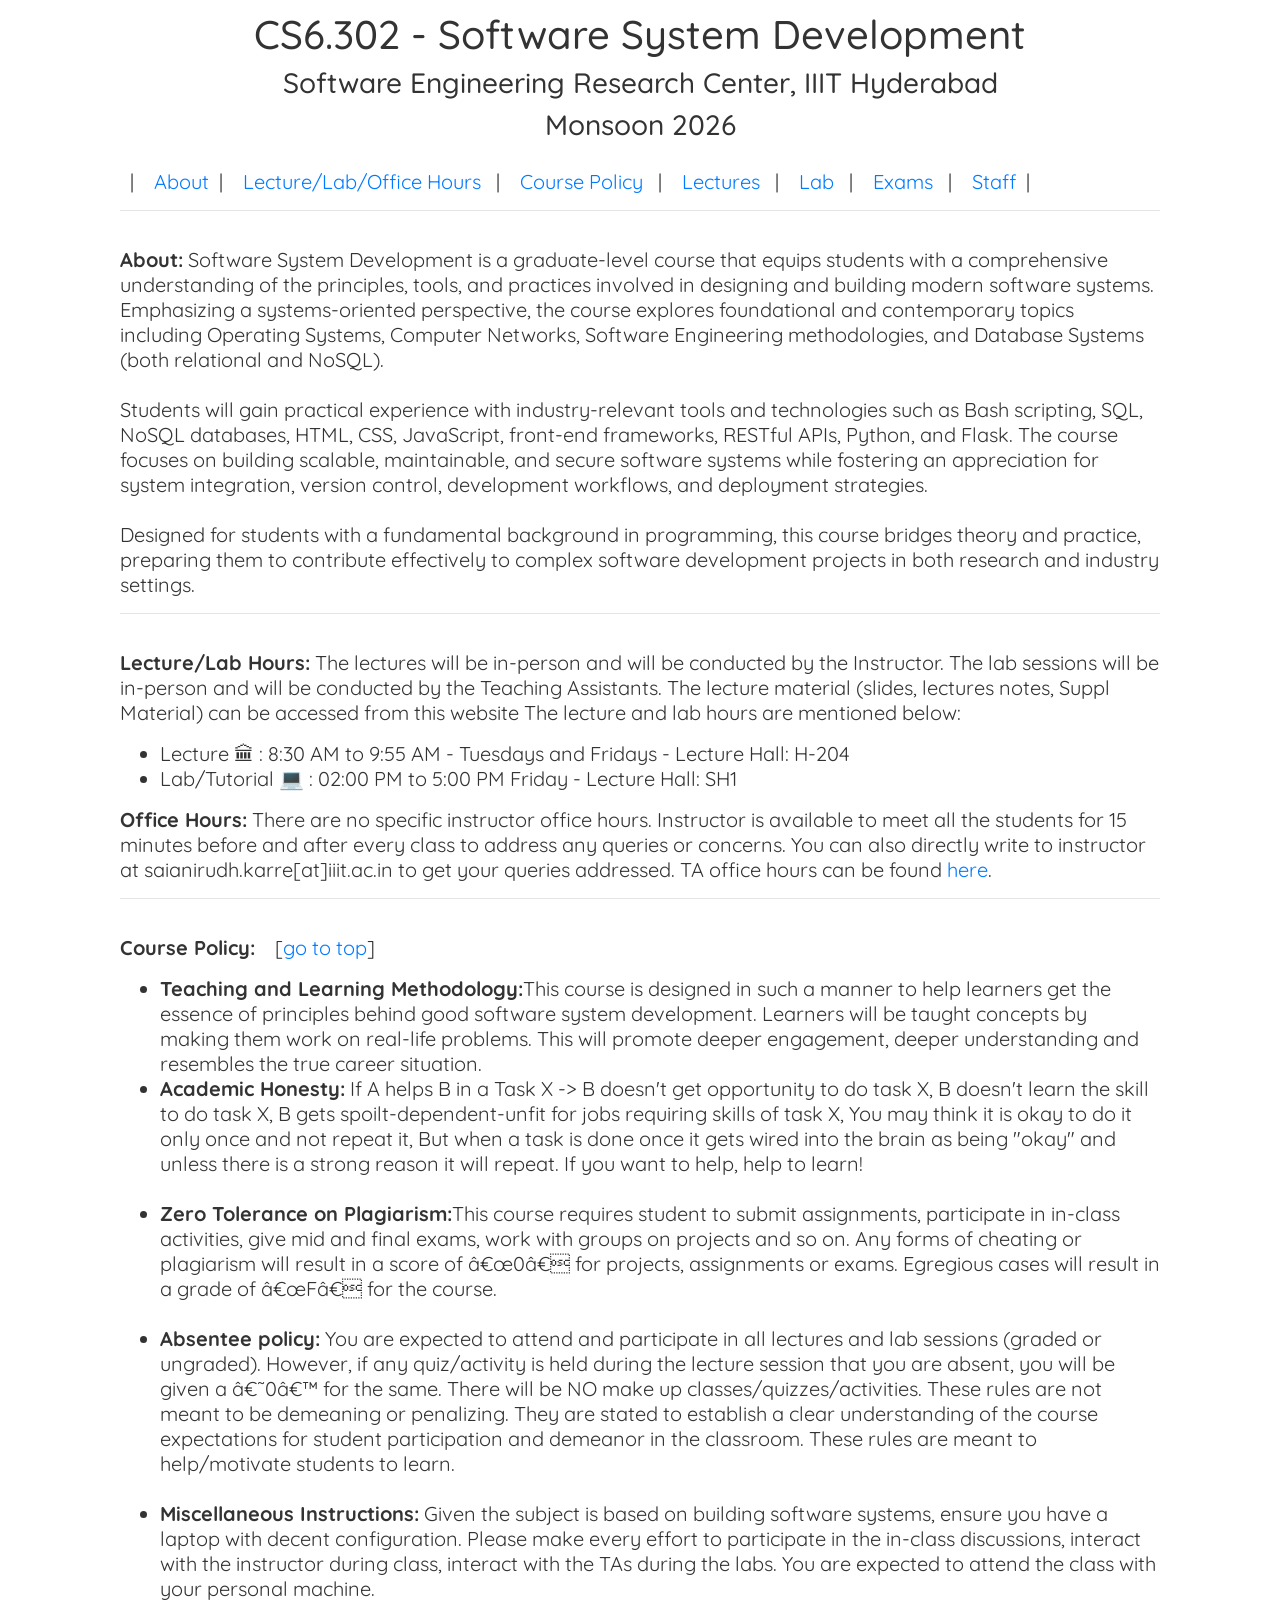
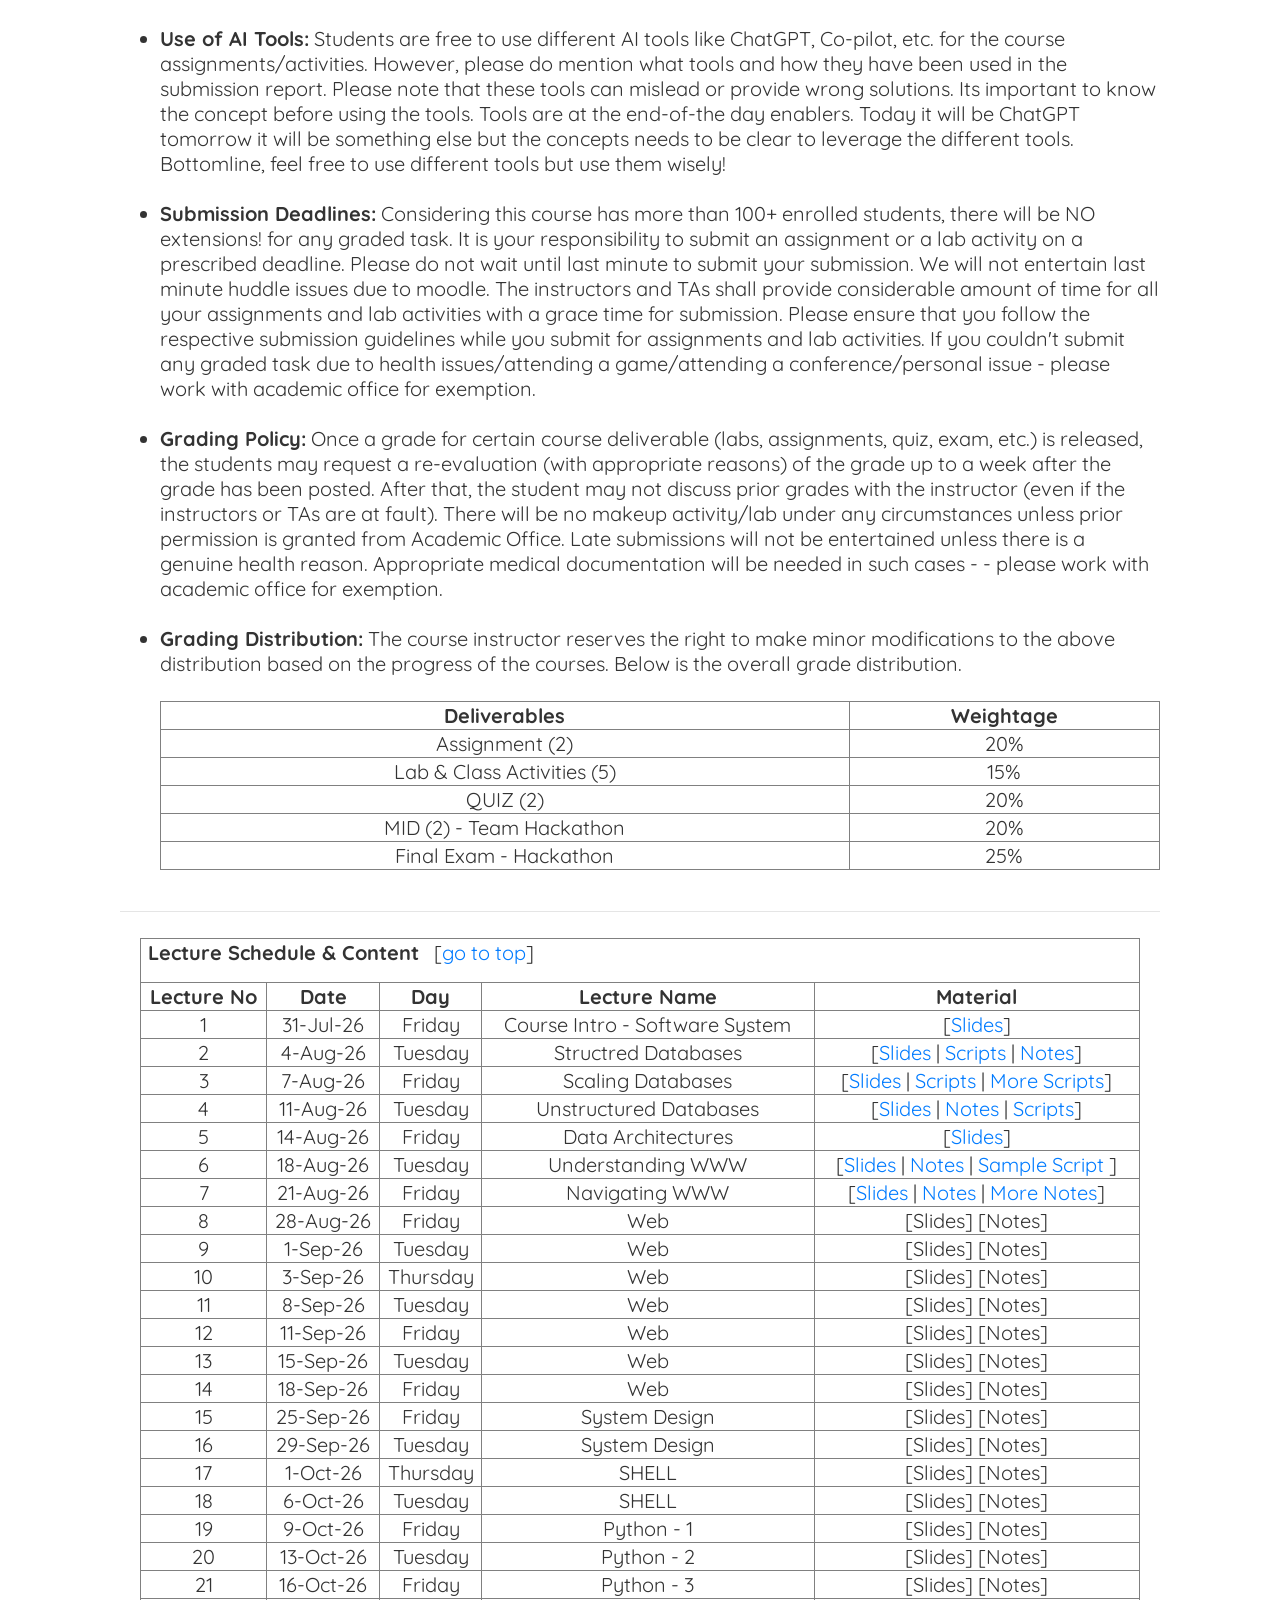
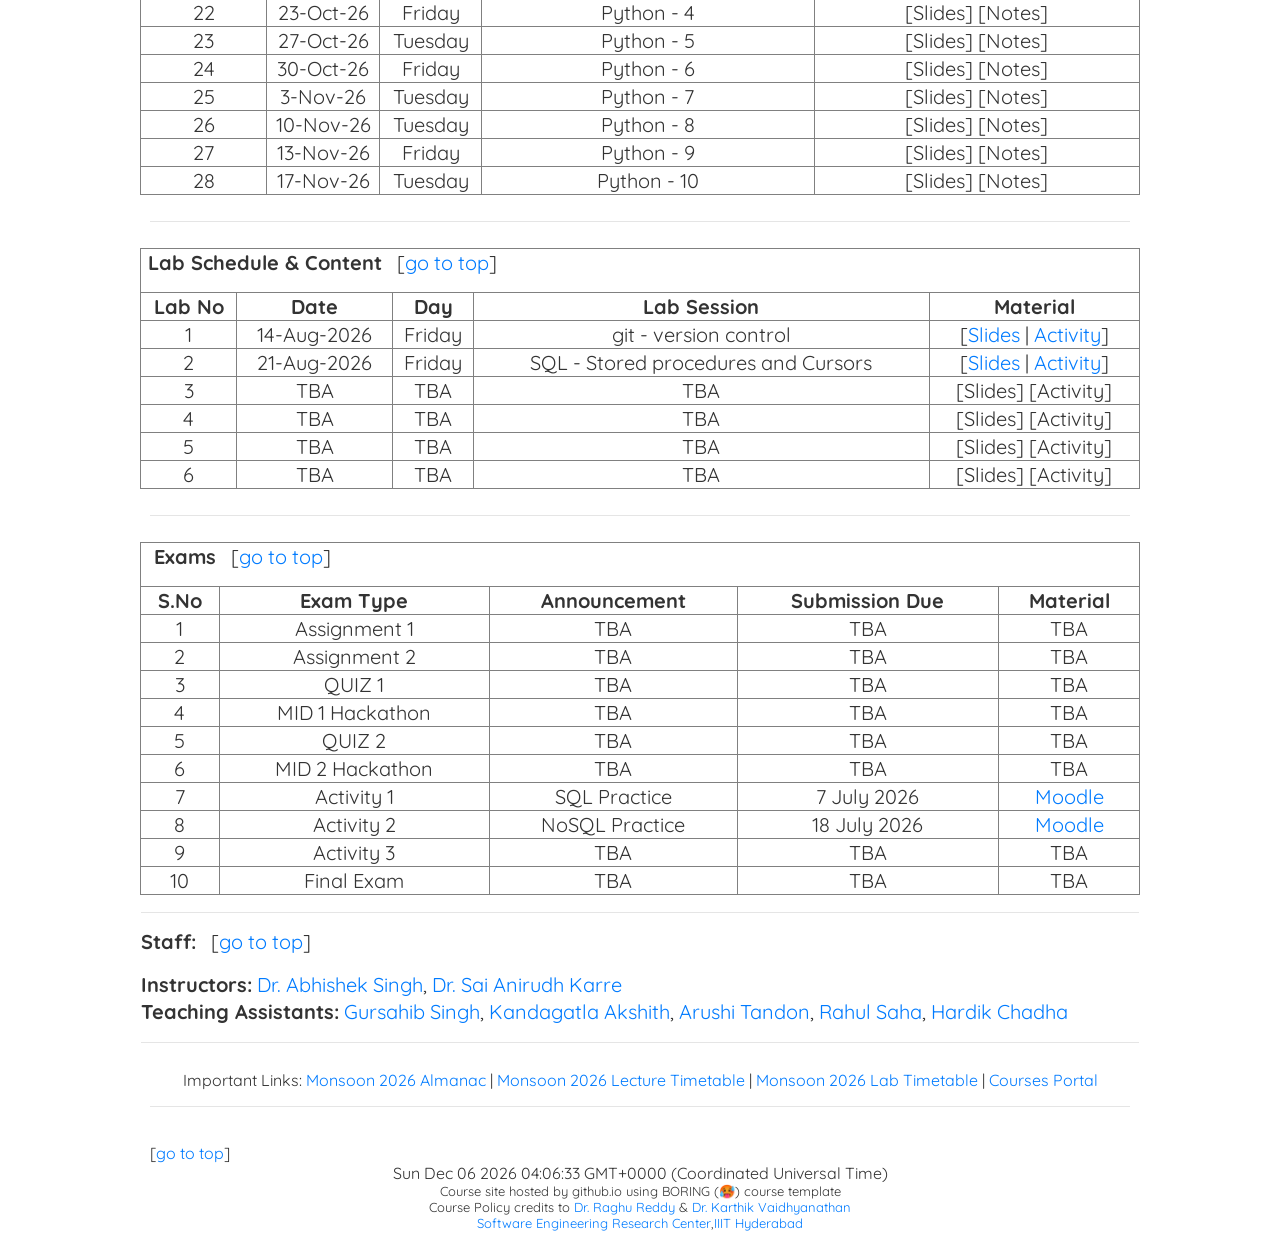
==== ssd_coursePage.html @ bd8eb403 "ssd_course page" ====
<html>
<head><title>CS6.302 SSD Monsoon 2026</title>
<meta name="viewport" content="width=device-width, initial-scale=1.0"/>
<link rel="stylesheet" href="https://fonts.googleapis.com/css?family=Quicksand">
<link href="https://cdn.jsdelivr.net/npm/bootstrap@4.6.1/dist/css/bootstrap.min.css" rel="stylesheet" integrity="sha256-DF7Zhf293AJxJNTmh5zhoYYIMs2oXitRfBjY+9L//AY=" crossorigin="anonymous">
<style>
body {font-family: Quicksand; font-size: 20px; color:#333}
        table
        {
            font-family: Quicksand; font-size:20px; color:#333;
            border-collapse:collapse;
            width:1000px;
            padding:10px;
            border-spacing:10px
			
        }

	.light-text-row {
        color: #ADADAD; 
    }

</style>


	<script>
  
  const lastModified = new Date(document.lastModified);
 
  const formattedDate = lastModified.toLocaleString('en-US', {
    year: 'numeric',
    month: 'long',
    day: 'numeric',
    hour: '2-digit',
    minute: '2-digit'
  });

  document.getElementById("lastUpdated").innerHTML += formattedDate;
</script>
<script>
function startTime() {
  const today = new Date();
  let h = today.getHours();
  let m = today.getMinutes();
  let s = today.getSeconds();
  m = checkTime(m);
  s = checkTime(s);
  document.getElementById('txt').innerHTML = today 
  setTimeout(startTime, 1000);
}

function checkTime(i) {
  if (i < 10) {i = "0" + i};  // add zero in front of numbers < 10
  return i;
}
</script>
<script src="https://ajax.googleapis.com/ajax/libs/jquery/3.5.1/jquery.min.js"></script>
</head>
<body onload="startTime()">
	<!--<script>
	alert("All the Best for your Final Exam!"");
		</script>-->
<table align="center" width="100%" cellspacing="10" cellpadding="10" border="0">
<tr>
<td><h1 align="center" id="home">CS6.302 - Software System Development</h1><h3 align="center">Software Engineering Research Center, IIIT Hyderabad</h3> <h3 align="center">Monsoon 2026</h3></td>
</tr>
<tr>
<td>&nbsp;&nbsp;|&nbsp;&nbsp;&nbsp; <a href="#about">About</a>&nbsp;&nbsp;|&nbsp;&nbsp;&nbsp; <a href="#lecture">Lecture/Lab/Office Hours</a> &nbsp;&nbsp;|&nbsp;&nbsp;&nbsp; <a href="#cpolicy">Course Policy</a> &nbsp;&nbsp;|&nbsp;&nbsp;&nbsp; <a href="#schedule">Lectures</a> &nbsp;&nbsp;|&nbsp;&nbsp;&nbsp;  <a href="#lab">Lab</a> &nbsp;&nbsp;|&nbsp;&nbsp;&nbsp; <a href="#activity">Exams</a> &nbsp;&nbsp;|&nbsp;&nbsp;&nbsp; <a href="#staff">Staff</a>&nbsp;&nbsp;|&nbsp;&nbsp;&nbsp; <hr></td>
</tr>
<tr>
<td> <p align="left"><b id="about">About:</b> Software System Development is a graduate-level course that equips students with a comprehensive understanding of the principles, tools, and practices involved in designing and building modern software systems. Emphasizing a systems-oriented perspective, the course explores foundational and contemporary topics including Operating Systems, Computer Networks, Software Engineering methodologies, and Database Systems (both relational and NoSQL).
<br>
<br>
Students will gain practical experience with industry-relevant tools and technologies such as Bash scripting, SQL, NoSQL databases, HTML, CSS, JavaScript, front-end frameworks, RESTful APIs, Python, and Flask. The course focuses on building scalable, maintainable, and secure software systems while fostering an appreciation for system integration, version control, development workflows, and deployment strategies.
<br>
<br>
Designed for students with a fundamental background in programming, this course bridges theory and practice, preparing them to contribute effectively to complex software development projects in both research and industry settings.<hr></td>
</tr>
<tr>
<td> <p align="left"><b id="lecture">Lecture/Lab Hours:</b> The lectures will be in-person and will be conducted by the Instructor. The lab sessions will be in-person and will be conducted by the Teaching Assistants. The lecture material (slides, lectures notes, Suppl Material) can be accessed from this website The lecture and lab hours are mentioned below:

<ul><li>Lecture &#x1F3DB; : 8:30 AM to 9:55 AM - Tuesdays and Fridays - Lecture Hall: H-204</li> <li>Lab/Tutorial &#x1F4BB; : 02:00 PM to 5:00 PM Friday - Lecture Hall: SH1 </li></ul></p>
<p align="left"><b>Office Hours:</b> There are no specific instructor office hours. Instructor is available to meet all the students for 15 minutes before and after every class to address any queries or concerns. You can also directly write to instructor at saianirudh.karre[at]iiit.ac.in to get your queries addressed. TA office hours can be found <a href="#staff">here</a>.
</p><hr>
</td>
</tr>
<tr>
<td>
<p align="left"><b id="cpolicy">Course Policy:</b> &nbsp;&nbsp;&nbsp;[<a href="#home">go to top</a>]
<ul>
<li><b>Teaching and Learning Methodology:</b>This course is designed in such a manner to help learners get the essence of principles behind good software system development. Learners will be taught concepts by making them work on real-life problems. This will promote deeper engagement, deeper understanding and resembles the true career situation. 
</li>
<li><b>Academic Honesty:</b> If A helps B in a Task X -> B doesn't get opportunity to do task X, B doesn't learn the skill to do task X, B gets spoilt-dependent-unfit for jobs requiring skills of task X, You may think it is okay to do it only once and not repeat it, But when a task is done once it gets wired into the brain as being "okay" and unless there is a strong reason it will repeat. If you want to help, help to learn!
<br>
<br> 
</li>
<li><b>Zero Tolerance on Plagiarism:</b>This course requires student to submit assignments, participate in in-class activities, give mid and final exams, work with groups on projects and so on. Any forms of cheating or plagiarism will result in a score of “0” for projects, assignments or exams. Egregious cases will result in a grade of “F” for the course.
<br>
<br> 
</li>
<li><b>Absentee policy:</b> You are expected to attend and participate in all lectures and lab sessions (graded or ungraded).  However, if any quiz/activity is held during the lecture session that you are absent, you will be given a ‘0’ for the same. There will be NO make up classes/quizzes/activities. These rules are not meant to be demeaning or penalizing. They are stated to establish a clear understanding of the course expectations for student participation and demeanor in the classroom. These rules are meant to help/motivate students to learn. 
<br>
<br> 
</li>
<li><b>Miscellaneous Instructions:</b> Given the subject is based on building software systems, ensure you have a laptop with decent configuration. Please make every effort to participate in the in-class discussions, interact with the instructor during class, interact with the TAs during the labs. You are expected to attend the class with your personal machine. 
<br>
<br> 
</li>
<li><b>Use of AI Tools:</b> Students are free to use different AI tools like ChatGPT, Co-pilot, etc. for the course assignments/activities. However, please do mention what tools and how they have been used in the submission report. Please note that these tools can mislead or provide wrong solutions. Its important to know the concept before using the tools. Tools are at the end-of-the day enablers. Today it will be ChatGPT tomorrow it will be something else but the concepts needs to be clear to leverage the different tools. Bottomline, feel free to use different tools but use them wisely!
<br>
<br> 
</li>
<li><b>Submission Deadlines:</b> Considering this course has more than 100+ enrolled students, there will be NO extensions! for any graded task. It is your responsibility to submit an assignment or a lab activity on a prescribed deadline. Please do not wait until last minute to submit your submission. We will not entertain last minute huddle issues due to moodle. The instructors and TAs shall provide considerable amount of time for all your assignments and lab activities with a grace time for submission. Please ensure that you follow the respective submission guidelines while you submit for assignments and lab activities. If you couldn't submit any graded task due to health issues/attending a game/attending a conference/personal issue - please work with academic office for exemption. 
<br>
<br> 
</li>
<li><b>Grading Policy:</b> Once a grade for certain course deliverable (labs, assignments, quiz, exam, etc.) is released, the students may request a re-evaluation (with appropriate reasons) of the grade up to a week after the grade has been posted. After that, the student may not discuss prior grades with the instructor (even if the instructors or TAs are at fault). There will be no makeup activity/lab under any circumstances unless prior permission is granted from Academic Office. Late submissions will not be entertained unless there is a genuine health reason. Appropriate medical documentation will be needed in such cases - - please work with academic office for exemption.
<br>
<br> 
</li>
<li><b>Grading Distribution:</b> The course instructor reserves the right to make minor modifications to the above distribution based on the progress of the courses. Below is the overall grade distribution.
<br>
<br> 
<table border="1" align="center">
<tr align="center"><th>Deliverables</th><th>Weightage</th></tr>
<tr align="center"><td>Assignment (2)</td><td>20%</td></tr>
<tr align="center"><td>Lab & Class Activities (5)</td><td>15%</td></tr>
<tr align="center"><td>QUIZ (2)</td><td>20%</td></tr>
<tr align="center"><td>MID (2) - Team Hackathon</td><td>20%</td></tr>
<tr align="center"><td>Final Exam - Hackathon</td><td>25%</td></tr>
</table>
</li>
<br>
<!--<li><b>Evaluation Rubric:</b> All evaluations as part of this course follow below evaluation rubric. TAs will follow below guidelines for evaluating assignments and lab activities for this course.
<br>
<br>
<table border="1" align="center" width="10%">
<tr><th>Rubric</th><th>Input(15%)</th><th>Logic(60%)</th><th>Output(15%)</th><th>Submission(10%)</th></tr>
<tr><td>Exceptional (100%)</td><td>All inputs are working as per the requirements</td><td>Logic is accurate and as per the requirements defined in the question</td><td>All outputs are returned as per the requirements</td><td>Script submissions are correct and as per requirements</td></tr>
<tr><td>Acceptable (70%)</td><td>Inputs are partially working as per the requirements</td><td>Logic is almost correct and as per the requirements defined in the question</td><td>Outputs are partially returned as per the requirements</td><td>Script submissions is partially correct and as per requirements</td></tr>
<tr><td>Beginning (30%)</td><td>At least one input is working as per the requirements</td><td>Logic is partially correct and as per the requirements defined in the question</td><td>At least one output is returned as per the requirement</td><td>Atleast one part of the script submission is correct and as per requirements</td></tr>
<tr><td>No Response (0%)</td><td>None of the inputs are working as per the requirements</td><td>Logic is incorrect and not as per the requirements defined in the question</td><td>None of the outputs are returned as per the requirements</td><td>Script submissions is incorrect and not as per requirements</td></tr>
</table> 
</li>-->
</ul><hr>
</p>
</td>
</tr>
</tr>
</table> 

<table border="1" align="center" width="10%" class="tg">
<tr>
<td colspan="5"><p align="left"><b id="schedule">&nbsp;Lecture Schedule & Content</b>&nbsp;&nbsp;&nbsp;[<a href="#home">go to top</a>]</p></td>
</tr >
  <tr align="center">
    <th class="tg-7btt">Lecture No</th>
    <th class="tg-7btt">Date</th>
    <th class="tg-7btt">Day</th>
    <th class="tg-7btt">Lecture Name</th>
    <th class="tg-7btt">Material</th>
  </tr>
<tbody align="center">
  <tr>
    <td class="tg-c3ow">1</td>
    <td class="tg-c3ow">31-Jul-26</td>
    <td class="tg-c3ow">Friday</td>
    <td class="tg-c3ow">Course Intro - Software System</td>
    <td class="tg-c3ow">[<a href="https://docs.google.com/viewer?url=https://raw.githubusercontent.com/serc-iiith/serc-iiith.github.io/main/CourseContent/CS6302_M26/SSD_Class1.pdf" target="_blank">Slides</a>]</td>
  </tr>
  <tr>
    <td class="tg-c3ow">2</td>
    <td class="tg-c3ow">4-Aug-26</td>
    <td class="tg-c3ow">Tuesday</td>
    <td class="tg-c3ow">Structred Databases</td>
    <td class="tg-c3ow">[<a href="https://docs.google.com/viewer?url=https://raw.githubusercontent.com/serc-iiith/serc-iiith.github.io/main/CourseContent/CS6302_M26/StructuredData.pdf" target="_blank">Slides</a> | <a href="https://docs.google.com/viewer?url=https://raw.githubusercontent.com/serc-iiith/serc-iiith.github.io/main/CourseContent/CS6302_M26/databases.sql" target="_blank">Scripts</a> | <a href="https://tinted-rumba-8c6.notion.site/Structured-Databases-2456a6248bf6805f83e1cbf0a58761ec" target="_blank">Notes</a>]</td>
  </tr>
  <tr>
    <td class="tg-c3ow">3</td>
    <td class="tg-c3ow">7-Aug-26</td>
    <td class="tg-c3ow">Friday</td>
    <td class="tg-c3ow">Scaling Databases</td>
    <td class="tg-c3ow">[<a href="https://docs.google.com/viewer?url=https://raw.githubusercontent.com/serc-iiith/serc-iiith.github.io/main/CourseContent/CS6302_M26/ScalingDatabases.pdf" target="_blank">Slides</a> | <a href="https://docs.google.com/viewer?url=https://raw.githubusercontent.com/serc-iiith/serc-iiith.github.io/main/CourseContent/CS6302_M26/databases_2.sql" target="_blank">Scripts</a> | <a href="https://docs.google.com/viewer?url=https://raw.githubusercontent.com/serc-iiith/serc-iiith.github.io/main/CourseContent/CS6302_M26/databases_3.sql" target="_blank">More Scripts</a>]</td>
  </tr>
  <tr>
    <td class="tg-c3ow">4</td>
    <td class="tg-c3ow">11-Aug-26</td>
    <td class="tg-c3ow">Tuesday</td>
    <td class="tg-c3ow">Unstructured Databases</td>
    <td class="tg-c3ow">[<a href="https://docs.google.com/viewer?url=https://raw.githubusercontent.com/serc-iiith/serc-iiith.github.io/main/CourseContent/CS6302_M26/UnStructuredDatabases.pdf" target="_blank">Slides</a> | <a href="https://tinted-rumba-8c6.notion.site/Unstructured-Databases-24b6a6248bf680679b36e76c33d301c4" target="_blank">Notes</a> | <a href="https://raw.githubusercontent.com/serc-iiith/serc-iiith.github.io/refs/heads/main/CourseContent/CS6302_M26/mongo.txt" target="_blank">Scripts</a>]</td>
  </tr>
  <tr>
    <td class="tg-c3ow">5</td>
    <td class="tg-c3ow">14-Aug-26</td>
    <td class="tg-c3ow">Friday</td>
    <td class="tg-c3ow">Data Architectures</td>
    <td class="tg-c3ow">[<a href="https://docs.google.com/viewer?url=https://raw.githubusercontent.com/serc-iiith/serc-iiith.github.io/main/CourseContent/CS6302_M26/DatabaseArchitectures.pdf" target="_blank">Slides</a>]</td>
  </tr>
  <tr>
    <td class="tg-c3ow">6</td>
    <td class="tg-c3ow">18-Aug-26</td>
    <td class="tg-c3ow">Tuesday</td>
    <td class="tg-c3ow">Understanding WWW</td>
    <td class="tg-c3ow">[<a href="https://docs.google.com/viewer?url=https://raw.githubusercontent.com/serc-iiith/serc-iiith.github.io/main/CourseContent/CS6302_M26/www.pdf" target="_blank">Slides</a> | <a href="https://tinted-rumba-8c6.notion.site/Web-Technology-2566a6248bf6800488d0c13a992502e4" target="_blank">Notes</a> | <a href="https://raw.githubusercontent.com/serc-iiith/serc-iiith.github.io/refs/heads/main/CourseContent/CS6302_M26/samplehtml.html" target="_blank">Sample Script</a> ]</td>
  </tr>
  <tr>
    <td class="tg-c3ow">7</td>
    <td class="tg-c3ow">21-Aug-26</td>
    <td class="tg-c3ow">Friday</td>
    <td class="tg-c3ow">Navigating WWW</td>
    <td class="tg-c3ow">[<a href="https://docs.google.com/viewer?url=https://raw.githubusercontent.com/serc-iiith/serc-iiith.github.io/main/CourseContent/CS6302_M26/WebLanguages.pdf" target="_blank">Slides</a> | <a href="https://github.com/serc-iiith/serc-iiith.github.io/blob/main/CourseContent/CS6302_M26/html.md" target="_blank">Notes</a> | <a href="https://github.com/serc-iiith/serc-iiith.github.io/blob/main/CourseContent/CS6302_M26/css.md" target="_blank">More Notes</a>]</td>
  </tr>
  <tr>
    <td class="tg-c3ow">8</td>
    <td class="tg-c3ow">28-Aug-26</td>
    <td class="tg-c3ow">Friday</td>
    <td class="tg-c3ow">Web</td>
    <td class="tg-c3ow">[Slides] [Notes]</td>
  </tr>
  <tr>
    <td class="tg-c3ow">9</td>
    <td class="tg-c3ow">1-Sep-26</td>
    <td class="tg-c3ow">Tuesday</td>
    <td class="tg-c3ow">Web</td>
    <td class="tg-c3ow">[Slides] [Notes]</td>
  </tr>
  <tr>
    <td class="tg-c3ow">10</td>
    <td class="tg-c3ow">3-Sep-26</td>
    <td class="tg-c3ow">Thursday</td>
    <td class="tg-c3ow">Web</td>
    <td class="tg-c3ow">[Slides] [Notes]</td>
  </tr>
  <tr>
    <td class="tg-c3ow">11</td>
    <td class="tg-c3ow">8-Sep-26</td>
    <td class="tg-c3ow">Tuesday</td>
    <td class="tg-c3ow">Web</td>
    <td class="tg-c3ow">[Slides] [Notes]</td>
  </tr>
  <tr>
    <td class="tg-c3ow">12</td>
    <td class="tg-c3ow">11-Sep-26</td>
    <td class="tg-c3ow">Friday</td>
    <td class="tg-c3ow">Web</td>
    <td class="tg-c3ow">[Slides] [Notes]</td>
  </tr>
  <tr>
    <td class="tg-c3ow">13</td>
    <td class="tg-c3ow">15-Sep-26</td>
    <td class="tg-c3ow">Tuesday</td>
    <td class="tg-c3ow">Web</td>
    <td class="tg-c3ow">[Slides] [Notes]</td>
  </tr>
  <tr>
    <td class="tg-c3ow">14</td>
    <td class="tg-c3ow">18-Sep-26</td>
    <td class="tg-c3ow">Friday</td>
    <td class="tg-c3ow">Web</td>
    <td class="tg-c3ow">[Slides] [Notes]</td>
  </tr>
  <tr>
    <td class="tg-c3ow">15</td>
    <td class="tg-c3ow">25-Sep-26</td>
    <td class="tg-c3ow">Friday</td>
    <td class="tg-c3ow">System Design</td>
    <td class="tg-c3ow">[Slides] [Notes]</td>
  </tr>
  <tr>
    <td class="tg-c3ow">16</td>
    <td class="tg-c3ow">29-Sep-26</td>
    <td class="tg-c3ow">Tuesday</td>
    <td class="tg-c3ow">System Design</td>
    <td class="tg-c3ow">[Slides] [Notes]</td>
  </tr>
  <tr>
    <td class="tg-c3ow">17</td>
    <td class="tg-c3ow">1-Oct-26</td>
    <td class="tg-c3ow">Thursday</td>
    <td class="tg-c3ow">SHELL</td>
    <td class="tg-c3ow">[Slides] [Notes]</td>
  </tr>
  <tr>
    <td class="tg-c3ow">18</td>
    <td class="tg-c3ow">6-Oct-26</td>
    <td class="tg-c3ow">Tuesday</td>
    <td class="tg-c3ow">SHELL</td>
    <td class="tg-c3ow">[Slides] [Notes]</td>
  </tr>
  <tr>
    <td class="tg-c3ow">19</td>
    <td class="tg-c3ow">9-Oct-26</td>
    <td class="tg-c3ow">Friday</td>
    <td class="tg-c3ow">Python - 1</td>
    <td class="tg-c3ow">[Slides] [Notes]</td>
  </tr>
  <tr>
    <td class="tg-c3ow">20</td>
    <td class="tg-c3ow">13-Oct-26</td>
    <td class="tg-c3ow">Tuesday</td>
    <td class="tg-c3ow">Python - 2</td>
    <td class="tg-c3ow">[Slides] [Notes]</td>
  </tr>
  <tr>
    <td class="tg-c3ow">21</td>
    <td class="tg-c3ow">16-Oct-26</td>
    <td class="tg-c3ow">Friday</td>
    <td class="tg-c3ow">Python - 3</td>
    <td class="tg-c3ow">[Slides] [Notes]</td>
  </tr>
  <tr>
    <td class="tg-c3ow">22</td>
    <td class="tg-c3ow">23-Oct-26</td>
    <td class="tg-c3ow">Friday</td>
    <td class="tg-c3ow">Python - 4</td>
    <td class="tg-c3ow">[Slides] [Notes]</td>
  </tr>
  <tr>
    <td class="tg-c3ow">23</td>
    <td class="tg-c3ow">27-Oct-26</td>
    <td class="tg-c3ow">Tuesday</td>
    <td class="tg-c3ow">Python - 5</td>
    <td class="tg-c3ow">[Slides] [Notes]</td>
  </tr>
  <tr>
    <td class="tg-c3ow">24</td>
    <td class="tg-c3ow">30-Oct-26</td>
    <td class="tg-c3ow">Friday</td>
    <td class="tg-c3ow">Python - 6</td>
    <td class="tg-c3ow">[Slides] [Notes]</td>
  </tr>
  <tr>
    <td class="tg-c3ow">25</td>
    <td class="tg-c3ow">3-Nov-26</td>
    <td class="tg-c3ow">Tuesday</td>
    <td class="tg-c3ow">Python - 7</td>
    <td class="tg-c3ow">[Slides] [Notes]</td>
  </tr>
  <tr>
    <td class="tg-c3ow">26</td>
    <td class="tg-c3ow">10-Nov-26</td>
    <td class="tg-c3ow">Tuesday</td>
    <td class="tg-c3ow">Python - 8</td>
    <td class="tg-c3ow">[Slides] [Notes]</td>
  </tr>
  <tr>
    <td class="tg-c3ow">27</td>
    <td class="tg-c3ow">13-Nov-26</td>
    <td class="tg-c3ow">Friday</td>
    <td class="tg-c3ow">Python - 9</td>
    <td class="tg-c3ow">[Slides] [Notes]</td>
  </tr>
  <tr>
    <td class="tg-c3ow">28</td>
    <td class="tg-c3ow">17-Nov-26</td>
    <td class="tg-c3ow">Tuesday</td>
    <td class="tg-c3ow">Python - 10</td>
    <td class="tg-c3ow">[Slides] [Notes]</td>
  </tr>
</tbody></table>
<table align="center" width="10%" cellspacing="10" cellpadding="10" border="0">
<tr><td><hr></td></tr>
</table>

<table border="1" align="center" width="10%" class="tg">
<tr>
<td colspan="5"><p align="left"><b id="lab">&nbsp;Lab Schedule & Content</b>&nbsp;&nbsp;&nbsp;[<a href="#home">go to top</a>]</p></td>
</tr >
  <tr align="center">
    <th class="tg-bobw">Lab No</th>
    <th class="tg-bobw">Date</th>
    <th class="tg-bobw">Day</th>
    <th class="tg-bobw">Lab Session</th>
    <th class="tg-bobw">Material</th>
  </tr>
<tbody align="center">
  <tr>
    <td class="tg-8d8j">1</td>
    <td class="tg-8d8j">14-Aug-2026</td>
    <td class="tg-8d8j">Friday</td>
    <td class="tg-8d8j">git - version control</td>
    <td class="tg-8d8j">[<a href="https://docs.google.com/viewer?url=https://raw.githubusercontent.com/serc-iiith/serc-iiith.github.io/main/CourseContent/CS6302_M26/Labs/lab01/GitLab.pdf" target="_blank">Slides</a> | <a href="https://docs.google.com/viewer?url=https://raw.githubusercontent.com/serc-iiith/serc-iiith.github.io/main/CourseContent/CS6302_M26/Labs/lab01/GitLabActivity.pdf" target="_blank">Activity</a>]</td>
  </tr>
  <tr>
    <td class="tg-8d8j">2</td>
    <td class="tg-8d8j">21-Aug-2026</td>
    <td class="tg-8d8j">Friday</td>
    <td class="tg-8d8j">SQL - Stored procedures and Cursors</td>
    <td class="tg-8d8j">[<a href="https://docs.google.com/viewer?url=https://raw.githubusercontent.com/serc-iiith/serc-iiith.github.io/main/CourseContent/CS6302_M26/Labs/lab02/SP.pdf" target="_blank">Slides</a> | <a href="https://docs.google.com/viewer?url=https://raw.githubusercontent.com/serc-iiith/serc-iiith.github.io/main/CourseContent/CS6302_M26/Labs/lab02/lab_activity_2.pdf" target="_blank">Activity</a>]</td>
  </tr>
  <tr>
    <td class="tg-8d8j">3</td>
    <td class="tg-8d8j">TBA</td>
    <td class="tg-8d8j">TBA</td>
    <td class="tg-8d8j">TBA</td>
    <td class="tg-8d8j">[Slides] [Activity]</td>
  </tr>
  <tr>
    <td class="tg-8d8j">4</td>
    <td class="tg-8d8j">TBA</td>
    <td class="tg-8d8j">TBA</td>
    <td class="tg-8d8j">TBA</td>
    <td class="tg-8d8j">[Slides] [Activity]</td>
  </tr>
  <tr>
    <td class="tg-8d8j">5</td>
    <td class="tg-8d8j">TBA</td>
    <td class="tg-8d8j">TBA</td>
    <td class="tg-8d8j">TBA</td>
    <td class="tg-8d8j">[Slides] [Activity]</td>
  </tr>
  <tr>
    <td class="tg-8d8j">6</td>
    <td class="tg-8d8j">TBA</td>
    <td class="tg-8d8j">TBA</td>
    <td class="tg-8d8j">TBA</td>
    <td class="tg-8d8j">[Slides] [Activity]</td>
  </tr>
</tbody></table>

<table align="center" width="10%" cellspacing="10" cellpadding="10" border="0">
<tr><td><hr></td></tr>
</table>
<table align="center" width="10%" border="1">
<tr><td colspan="5">
<p align="left"> <b id="activity">&nbsp; Exams</b>&nbsp;&nbsp;&nbsp;[<a href="#home">go to top</a>]</p>
</td>
</tr>
  <tr align="center">
    <th class="tg-bobw">S.No</th>
    <th class="tg-bobw">Exam Type</th>
    <th class="tg-bobw">Announcement</th>
    <th class="tg-bobw">Submission Due</th>
    <th class="tg-bobw">Material</th>
  </tr>
<tbody align="center">
  <tr>
    <td class="tg-8d8j">1</td>
    <td class="tg-8d8j">Assignment 1</td>
    <td class="tg-8d8j">TBA</td>
    <td class="tg-8d8j">TBA</td>
    <td class="tg-8d8j">TBA</td>
  </tr>
  <tr>
    <td class="tg-8d8j">2</td>
    <td class="tg-8d8j">Assignment 2</td>
    <td class="tg-8d8j">TBA</td>
    <td class="tg-8d8j">TBA</td>
    <td class="tg-8d8j">TBA</td>
  </tr>
  <tr>
    <td class="tg-8d8j">3</td>
    <td class="tg-8d8j">QUIZ 1</td>
    <td class="tg-8d8j">TBA</td>
    <td class="tg-8d8j">TBA</td>
    <td class="tg-8d8j">TBA</td>
  </tr>
  <tr>
    <td class="tg-8d8j">4</td>
    <td class="tg-8d8j">MID 1 Hackathon</td>
    <td class="tg-8d8j">TBA</td>
    <td class="tg-8d8j">TBA</td>
    <td class="tg-8d8j">TBA</td>
  </tr>
  <tr>
    <td class="tg-8d8j">5</td>
    <td class="tg-8d8j">QUIZ 2</td>
    <td class="tg-8d8j">TBA</td>
    <td class="tg-8d8j">TBA</td>
    <td class="tg-8d8j">TBA</td>
  </tr>
	 <tr>
    <td class="tg-8d8j">6</td>
    <td class="tg-8d8j">MID 2 Hackathon</td>
    <td class="tg-8d8j">TBA</td>
    <td class="tg-8d8j">TBA</td>
    <td class="tg-8d8j">TBA</td>
  </tr>
  <tr>
    <td class="tg-8d8j">7</td>
    <td class="tg-8d8j">Activity 1</td>
    <td class="tg-8d8j">SQL Practice</td>
    <td class="tg-8d8j">7 July 2026</td>
    <td class="tg-8d8j"><a href="https://courses.iiit.ac.in/mod/assign/view.php?id=69645" target="_blank">Moodle</a></td>
  </tr>
  <tr>
    <td class="tg-8d8j">8</td>
    <td class="tg-8d8j">Activity 2</td>
    <td class="tg-8d8j">NoSQL Practice</td>
    <td class="tg-8d8j">18 July 2026</td>
    <td class="tg-8d8j"><a href="https://courses.iiit.ac.in/mod/assign/view.php?id=70178" target="_blank">Moodle</a></td>
  </tr>
  <tr>
    <td class="tg-8d8j">9</td>
    <td class="tg-8d8j">Activity 3</td>
    <td class="tg-8d8j">TBA</td>
    <td class="tg-8d8j">TBA</td>
    <td class="tg-8d8j">TBA</td>
  </tr>
  <tr>
    <td class="tg-8d8j">10</td>
    <td class="tg-8d8j">Final Exam</td>
    <td class="tg-8d8j">TBA</td>
    <td class="tg-8d8j">TBA</td>
    <td class="tg-8d8j">TBA</td>
  </tr>
</tbody></table>




<table align="center" width="10%" border="0">
<tr>
<td><hr> <p align="left"><b id="staff">Staff:</b>&nbsp;&nbsp;&nbsp;[<a href="#home">go to top</a>] </p></td>
<tr>
<td><b>Instructors:</b> <a href="https://sites.google.com/view/abhishek-singh/home" target="_blank">Dr. Abhishek Singh</a>, <a href="https://sai11101989.github.io" target="_blank">Dr. Sai Anirudh Karre</a> </td>
</tr>
<tr>
<td><b>Teaching Assistants:</b> <a href="https://www.linkedin.com/in/gursahib-singh-18392736a/" target="_blank">Gursahib Singh</a>, <a href="https://www.linkedin.com/in/kandagatla-akshith-4b9a5131b/" target="_blank">Kandagatla Akshith</a>, <a href="https://www.linkedin.com/in/arushi-tandon-5139982a0/" target="_blank">Arushi Tandon</a>, <a href="https://www.linkedin.com/in/rahulsaha99/" target="_blank">Rahul Saha</a>, <a href="https://www.linkedin.com/in/hardik-chadha-876338266/" target="_blank">Hardik Chadha</a></td>
</tr>
<tr><td><hr></td></tr>
</table>
<table align="center" width="10%" cellspacing="10" cellpadding="10" border="0">
<tr>
<td><p align="center"><font face="Quicksand" size="3">
Important Links: <a href="https://intranet.iiit.ac.in/offices/static/files/Monsoon_2026_Almanac_Final.pdf" target="_blank">Monsoon 2026 Almanac</a> | <a href="https://intranet.iiit.ac.in/offices/static/files/Lecture_Timetable_M26-V3.pdf" target="_blank">Monsoon 2026 Lecture Timetable</a> | <a href="https://intranet.iiit.ac.in/offices/static/files/Non-UG1_Lab%26Tutorial_timetable_M26-V3.pdf" target="_blank">Monsoon 2026 Lab Timetable</a> | <a href="https://courses.iiit.ac.in/course/view.php?id=5840" target="_blank">Courses Portal</a> 
</font></p><hr></td>
</tr>
<tr>
<td>  <font face="Quicksand" size="3"> [<a href="#home">go to top</a>]<br><div align="center" id="txt"></div></font> 
<p align="center"><font face="Quicksand" size="2">
		Course site hosted by github.io using BORING (&#129397;) course template <br>
		
		Course Policy credits to <a href="https://faculty.iiit.ac.in/~raghu.reddy/Home.html">Dr. Raghu Reddy</a> & <a href="https://karthikvaidhyanathan.com/">Dr. Karthik Vaidhyanathan</a><br>
	<a href="https://serc.iiit.ac.in">Software Engineering Research Center</a>,<a href="https://iiit.ac.in">IIIT Hyderabad</a></font><br> </p><!--<br><p id="lastUpdated" align="center"><font face="Quicksand" size="2">Site Last Updated on: </font></p>--></td>
</tr>
</table>


	</body>
</html>
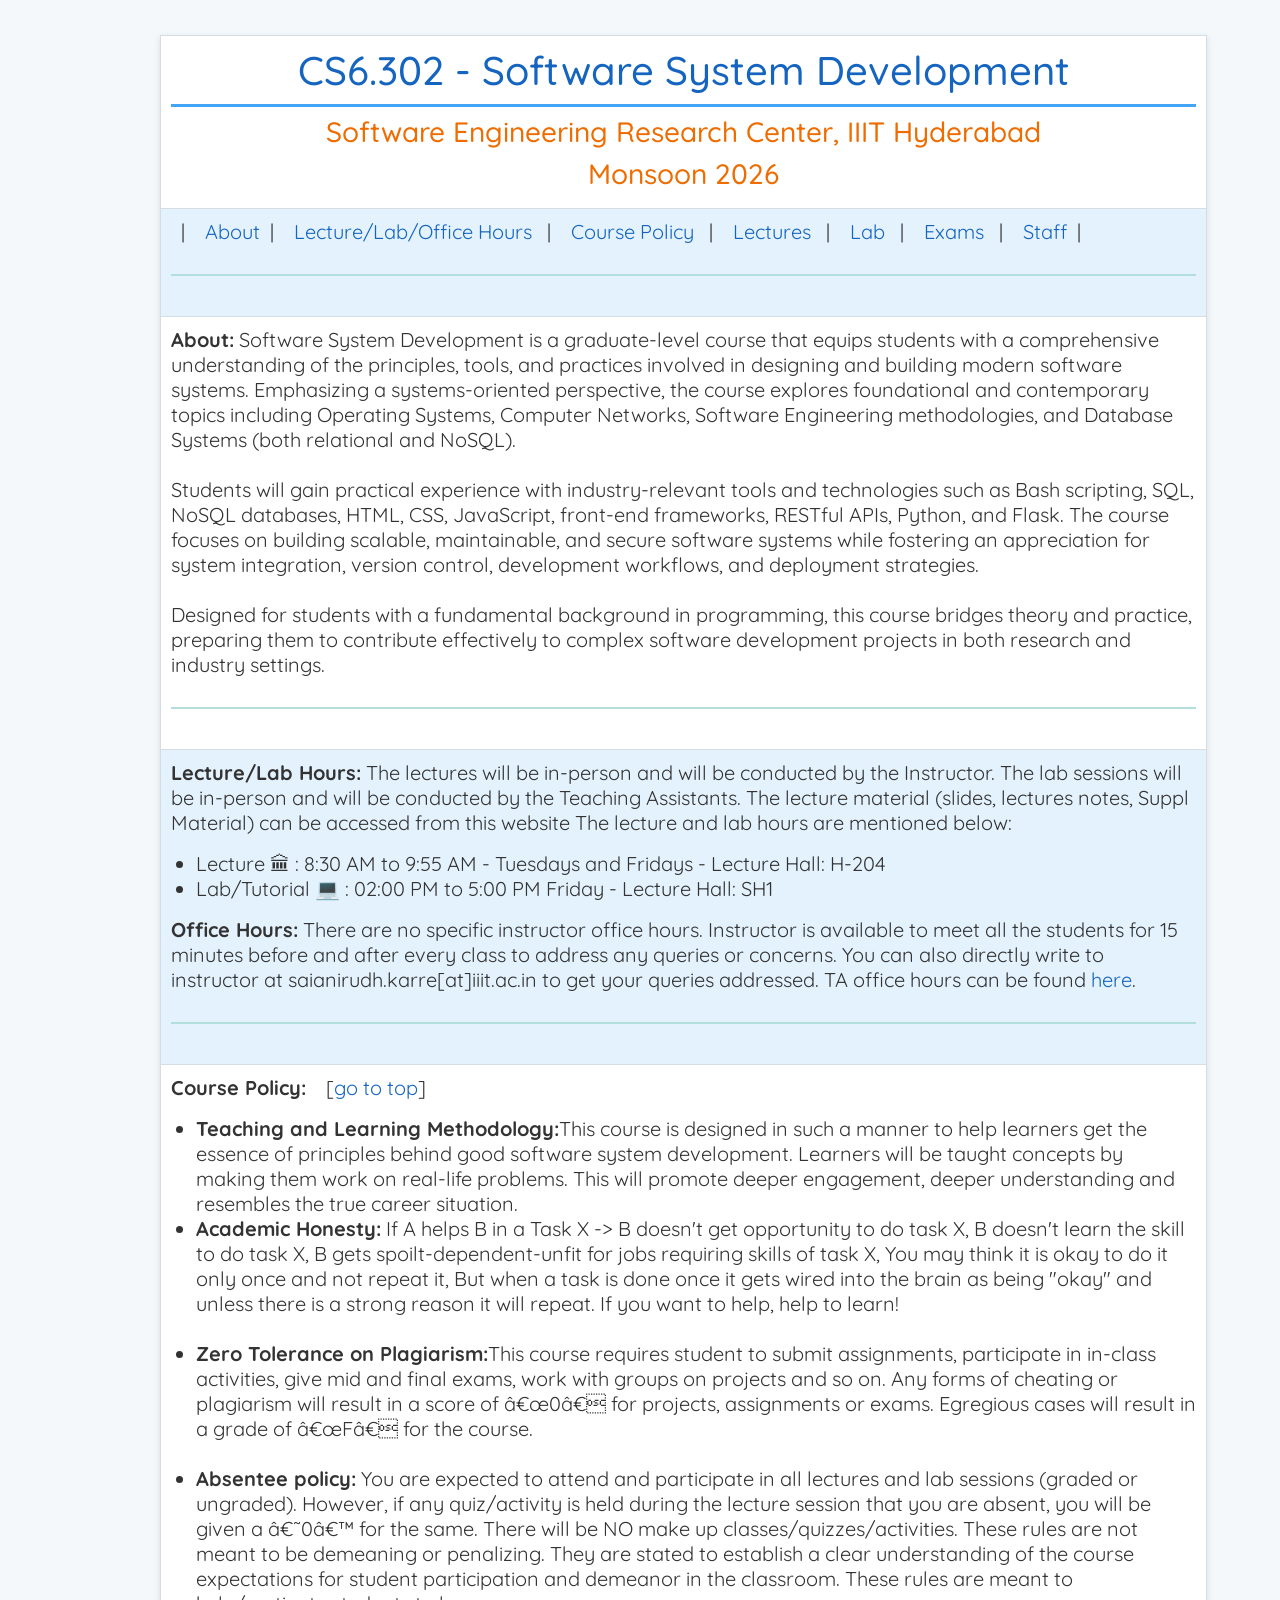
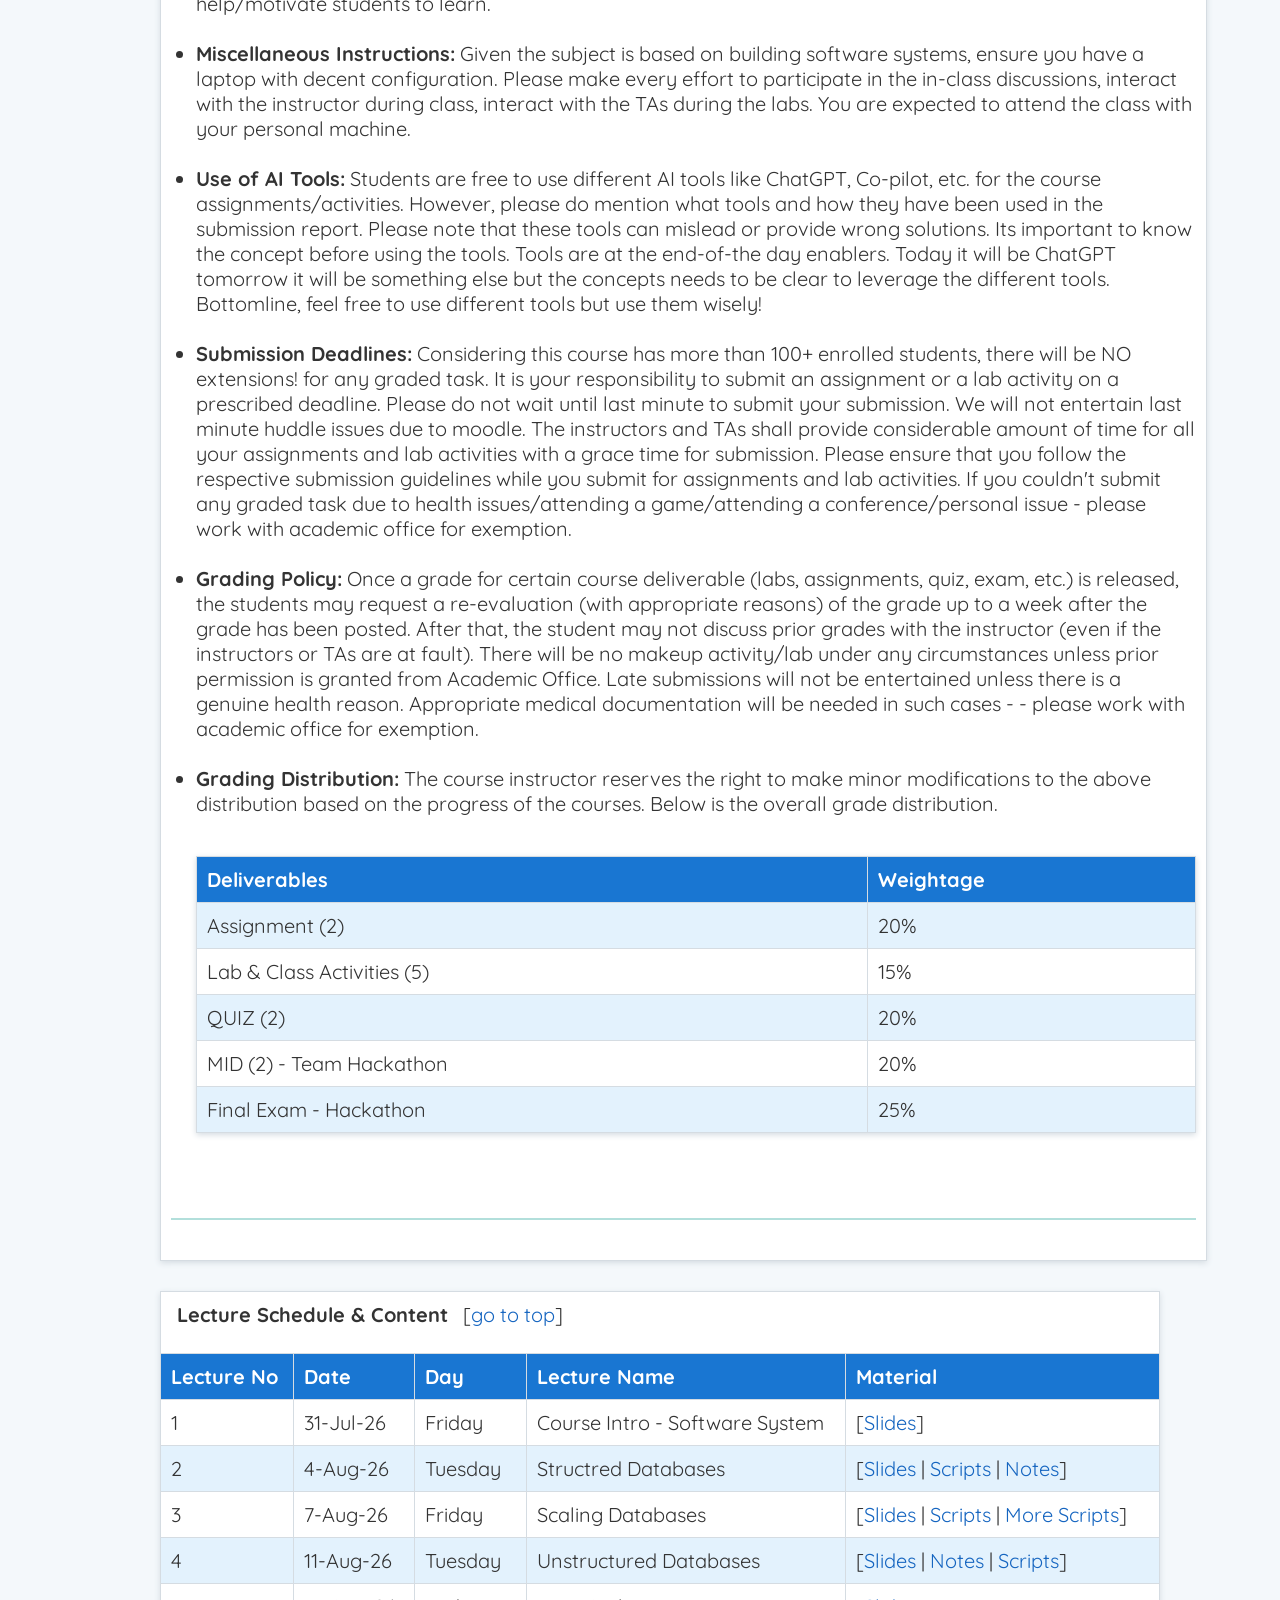
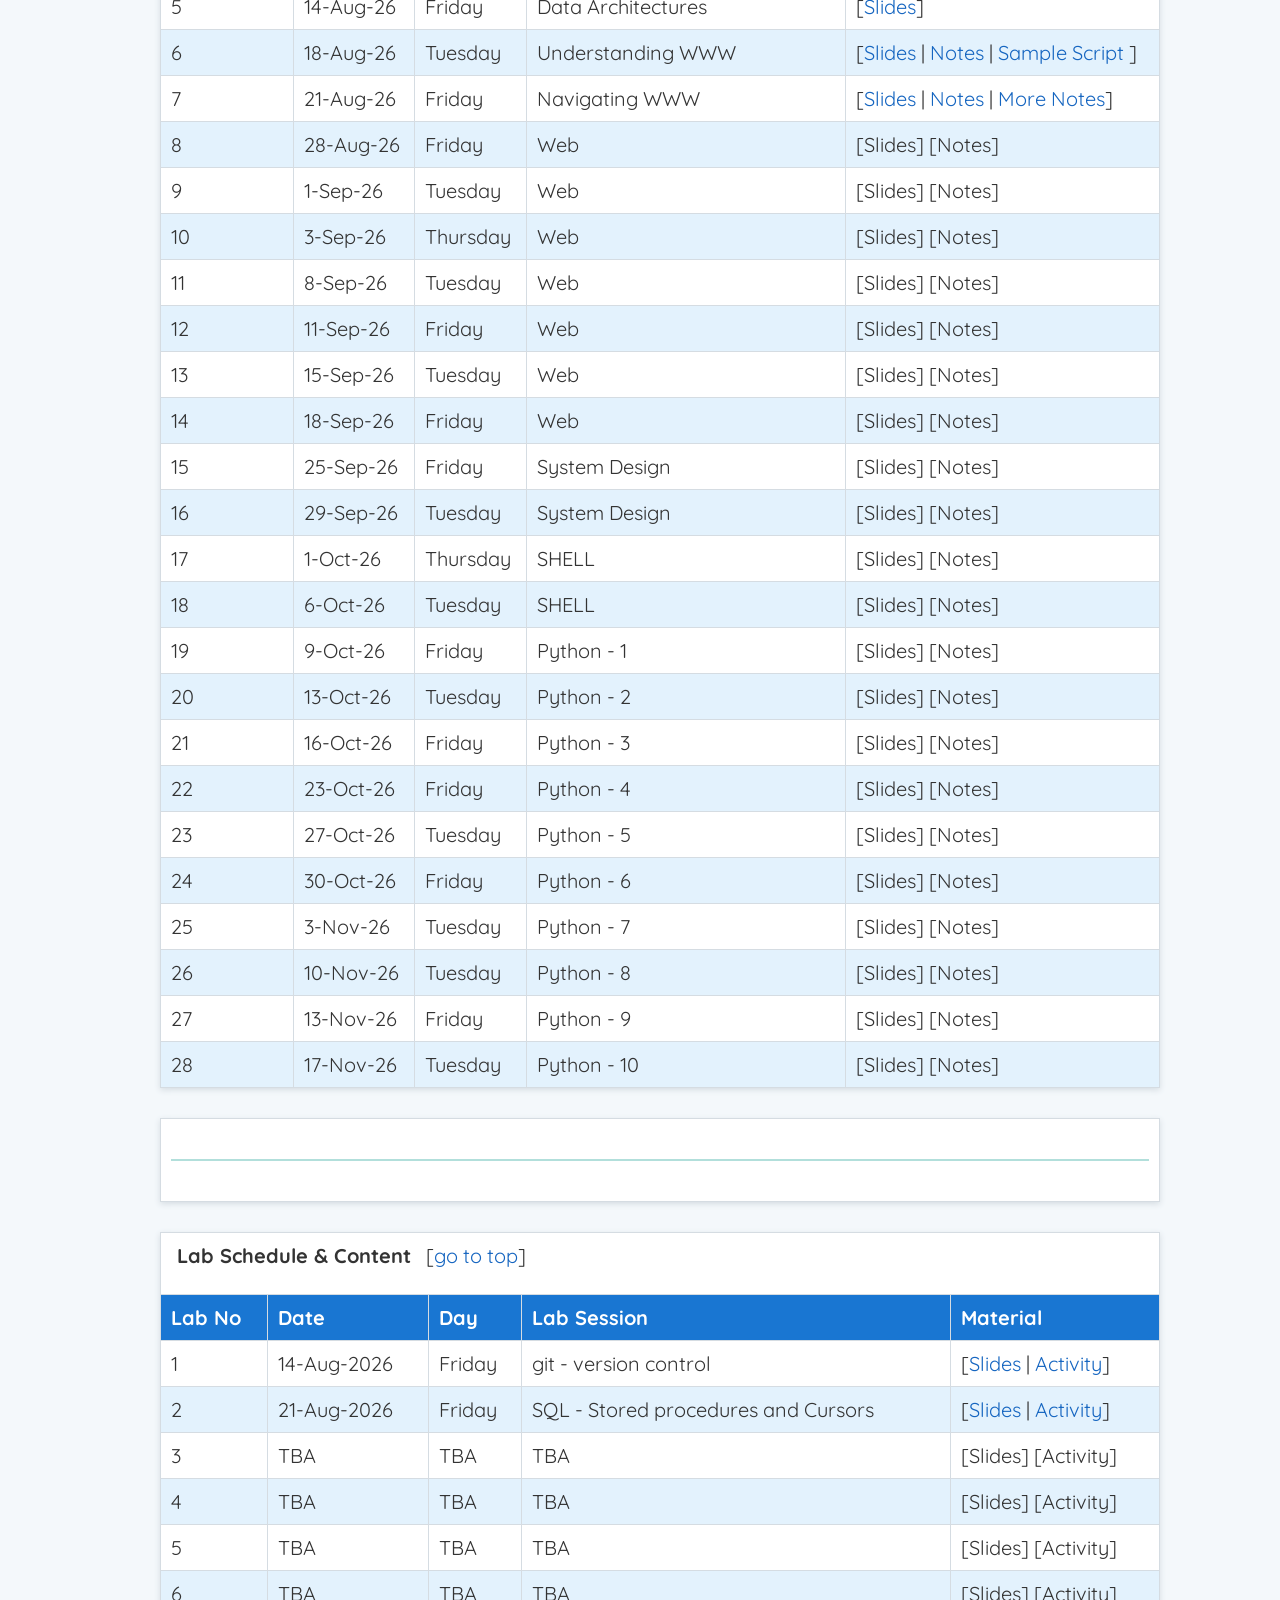
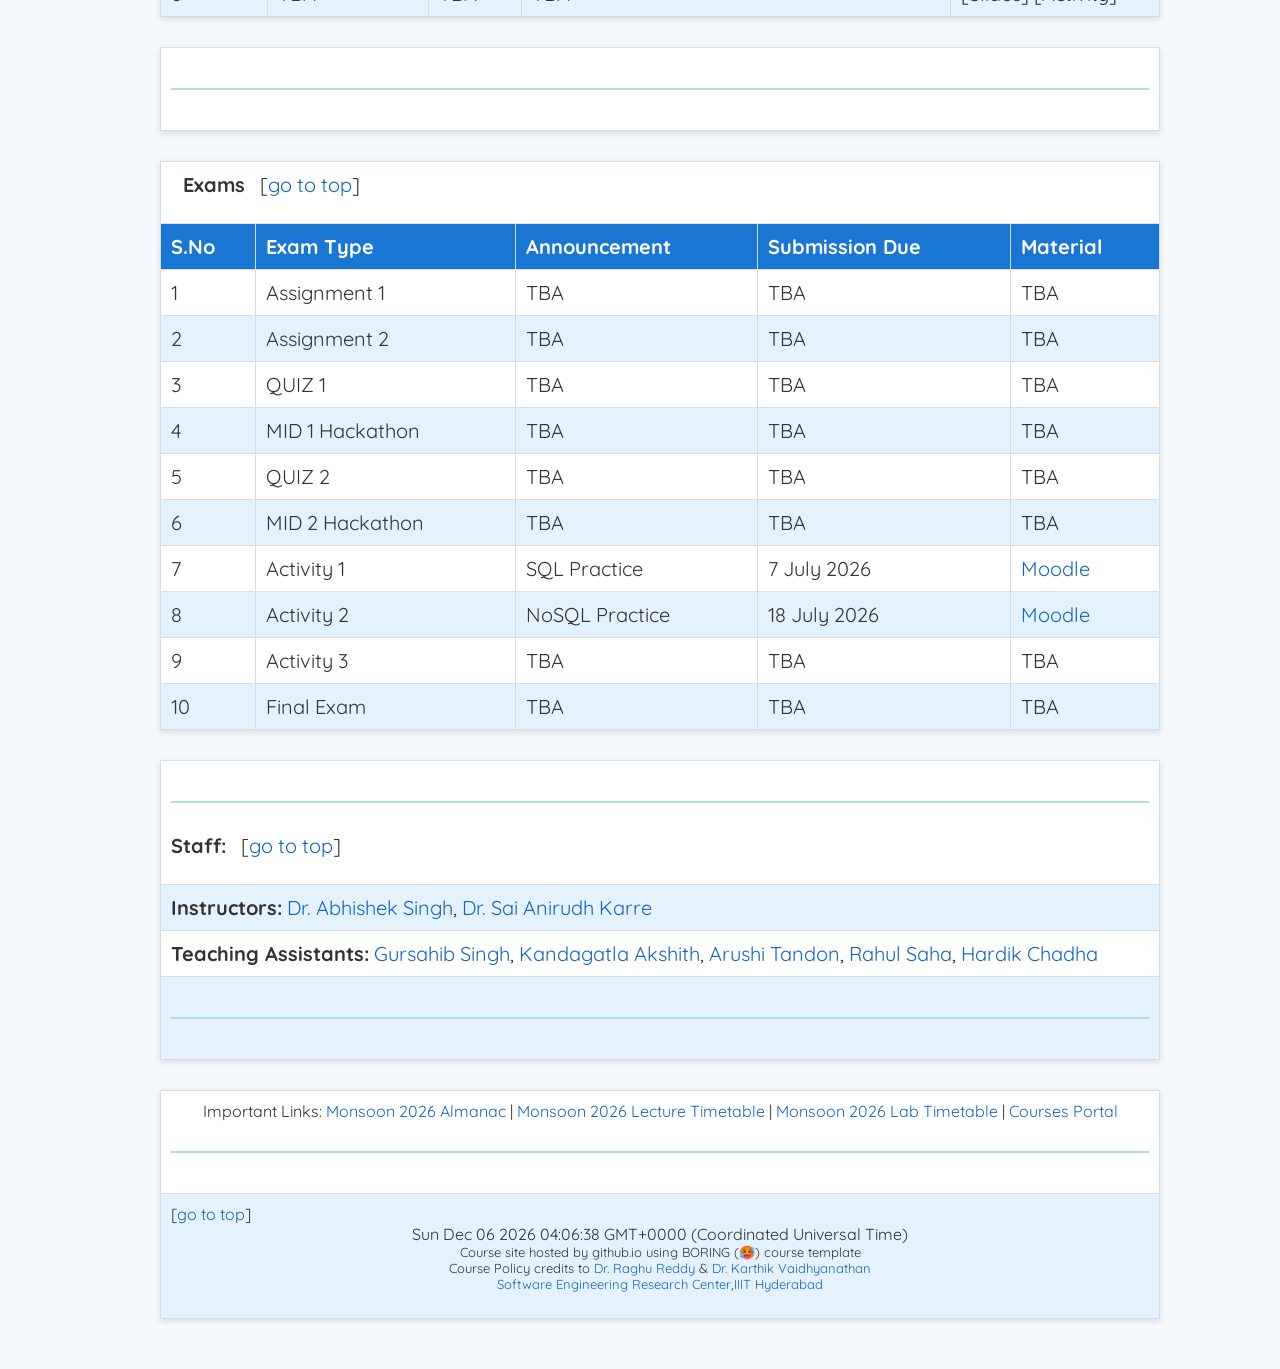
==== commit 08fbfc43: "add: css style to ssd_course page" ====
--- a/ssd_coursePage.html
+++ b/ssd_coursePage.html
@@ -4,6 +4,7 @@
 <meta name="viewport" content="width=device-width, initial-scale=1.0"/>
 <link rel="stylesheet" href="https://fonts.googleapis.com/css?family=Quicksand">
 <link href="https://cdn.jsdelivr.net/npm/bootstrap@4.6.1/dist/css/bootstrap.min.css" rel="stylesheet" integrity="sha256-DF7Zhf293AJxJNTmh5zhoYYIMs2oXitRfBjY+9L//AY=" crossorigin="anonymous">
+<link rel="stylesheet" href="ssd.css" crossorigin="anonymous">
 <style>
 body {font-family: Quicksand; font-size: 20px; color:#333}
         table
--- a/ssd.css
+++ b/ssd.css
@@ -0,0 +1,72 @@
+body{
+    font-family:Arial,sans-serif;
+    max-width:1000px;
+    margin:auto;
+    padding:20px;
+    color:#263238;
+    background:#f4f8fb;
+    line-height:1.6;
+}
+
+h1{
+    color:#1565c0;
+    border-bottom:3px solid #42a5f5;
+    padding-bottom:10px;
+}
+
+h2{
+    color:#00897b;
+    border-left:4px solid #26a69a;
+    padding-left:10px
+}
+
+h3{
+    color:#ef6c00
+}
+
+a{
+    color:#1565c0;
+    text-decoration:none
+}
+
+a:hover{
+    color:#e65100;
+    text-decoration:underline
+}
+
+table{
+    width:100%;
+    border-collapse:collapse;
+    margin:15px 0 30px;
+    background:white;
+    box-shadow:0 2px 6px #d5dce2;
+}
+
+th,td{
+    padding:10px;
+    border:1px solid #d5dce2;
+    text-align:left
+}
+
+th{
+    background:#1976d2;
+    color:white
+}
+
+tr:nth-child(even){
+    background:#e3f2fd
+}
+
+tr:hover{
+    background:#fff3e0
+}
+
+hr{
+    border:0;
+    border-top:2px solid #b2dfdb;
+    margin:30px 0
+}
+
+ul{
+    padding-left:25px
+}
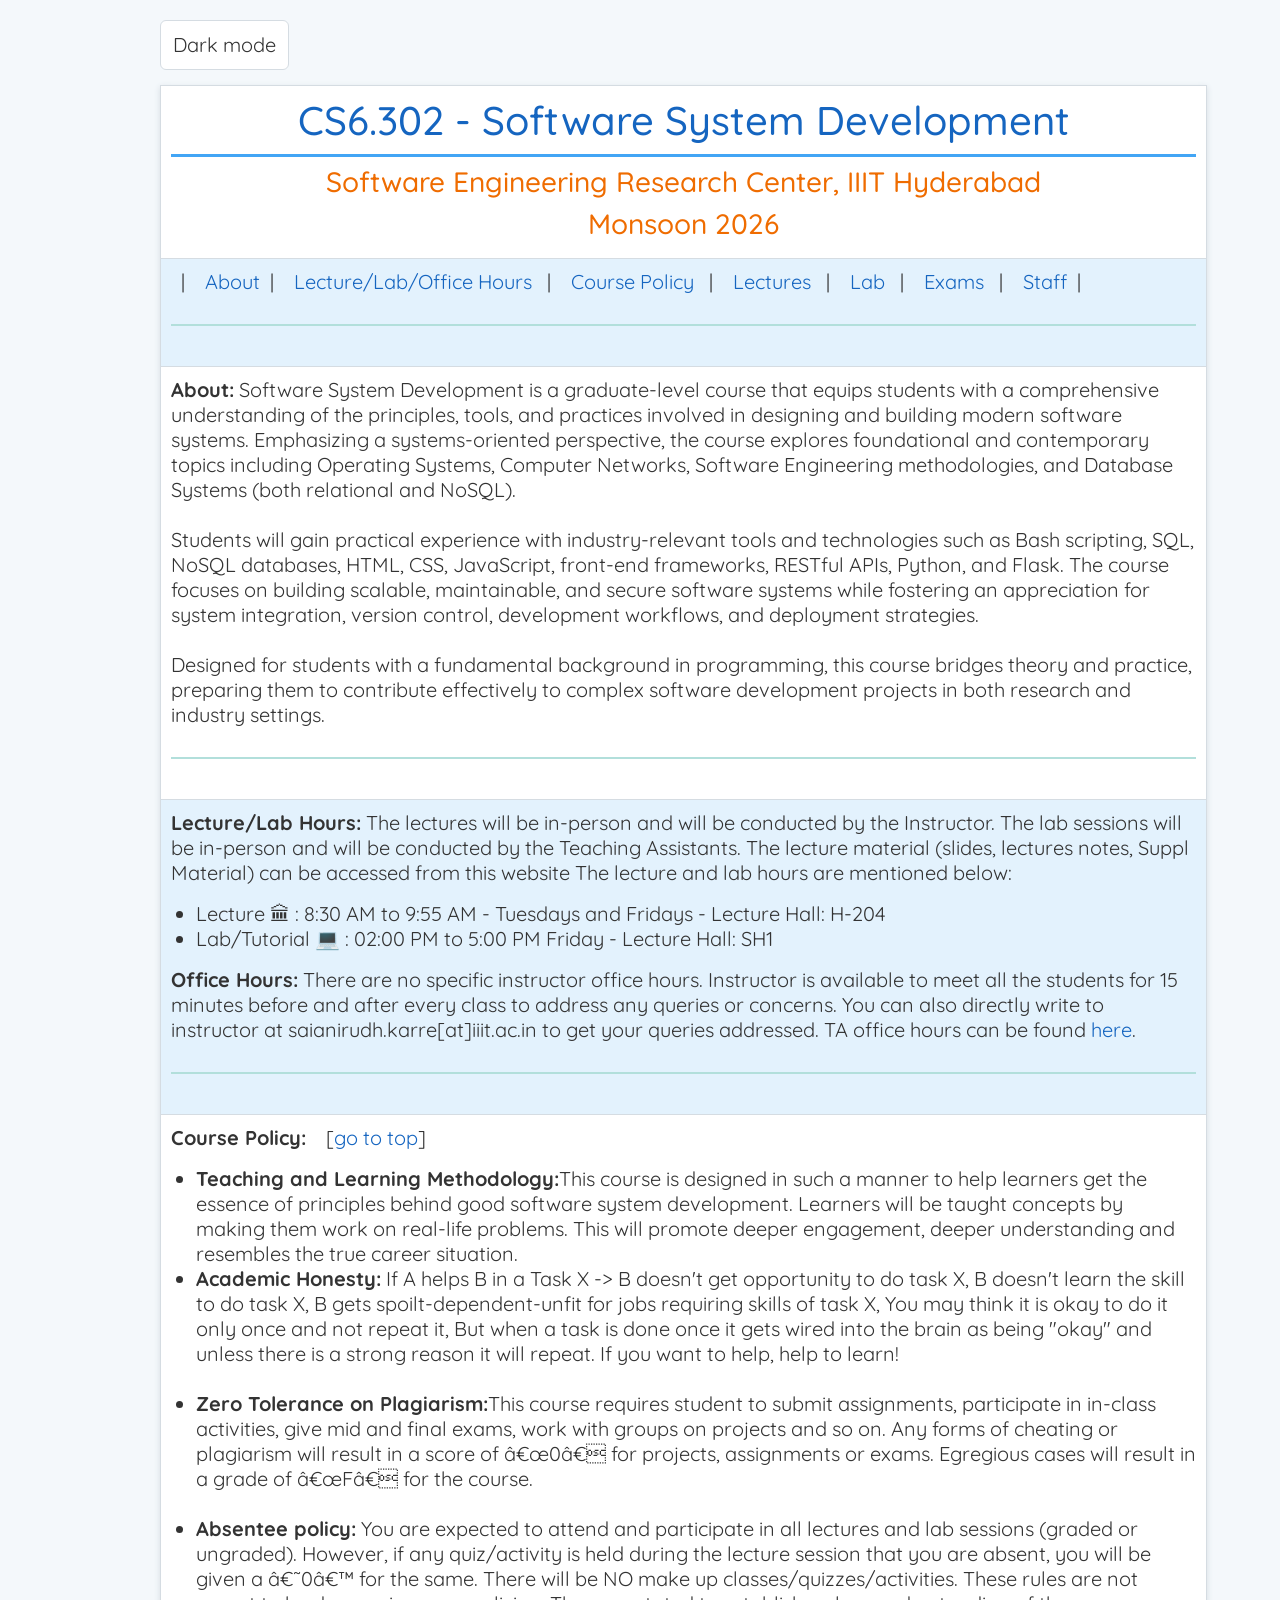
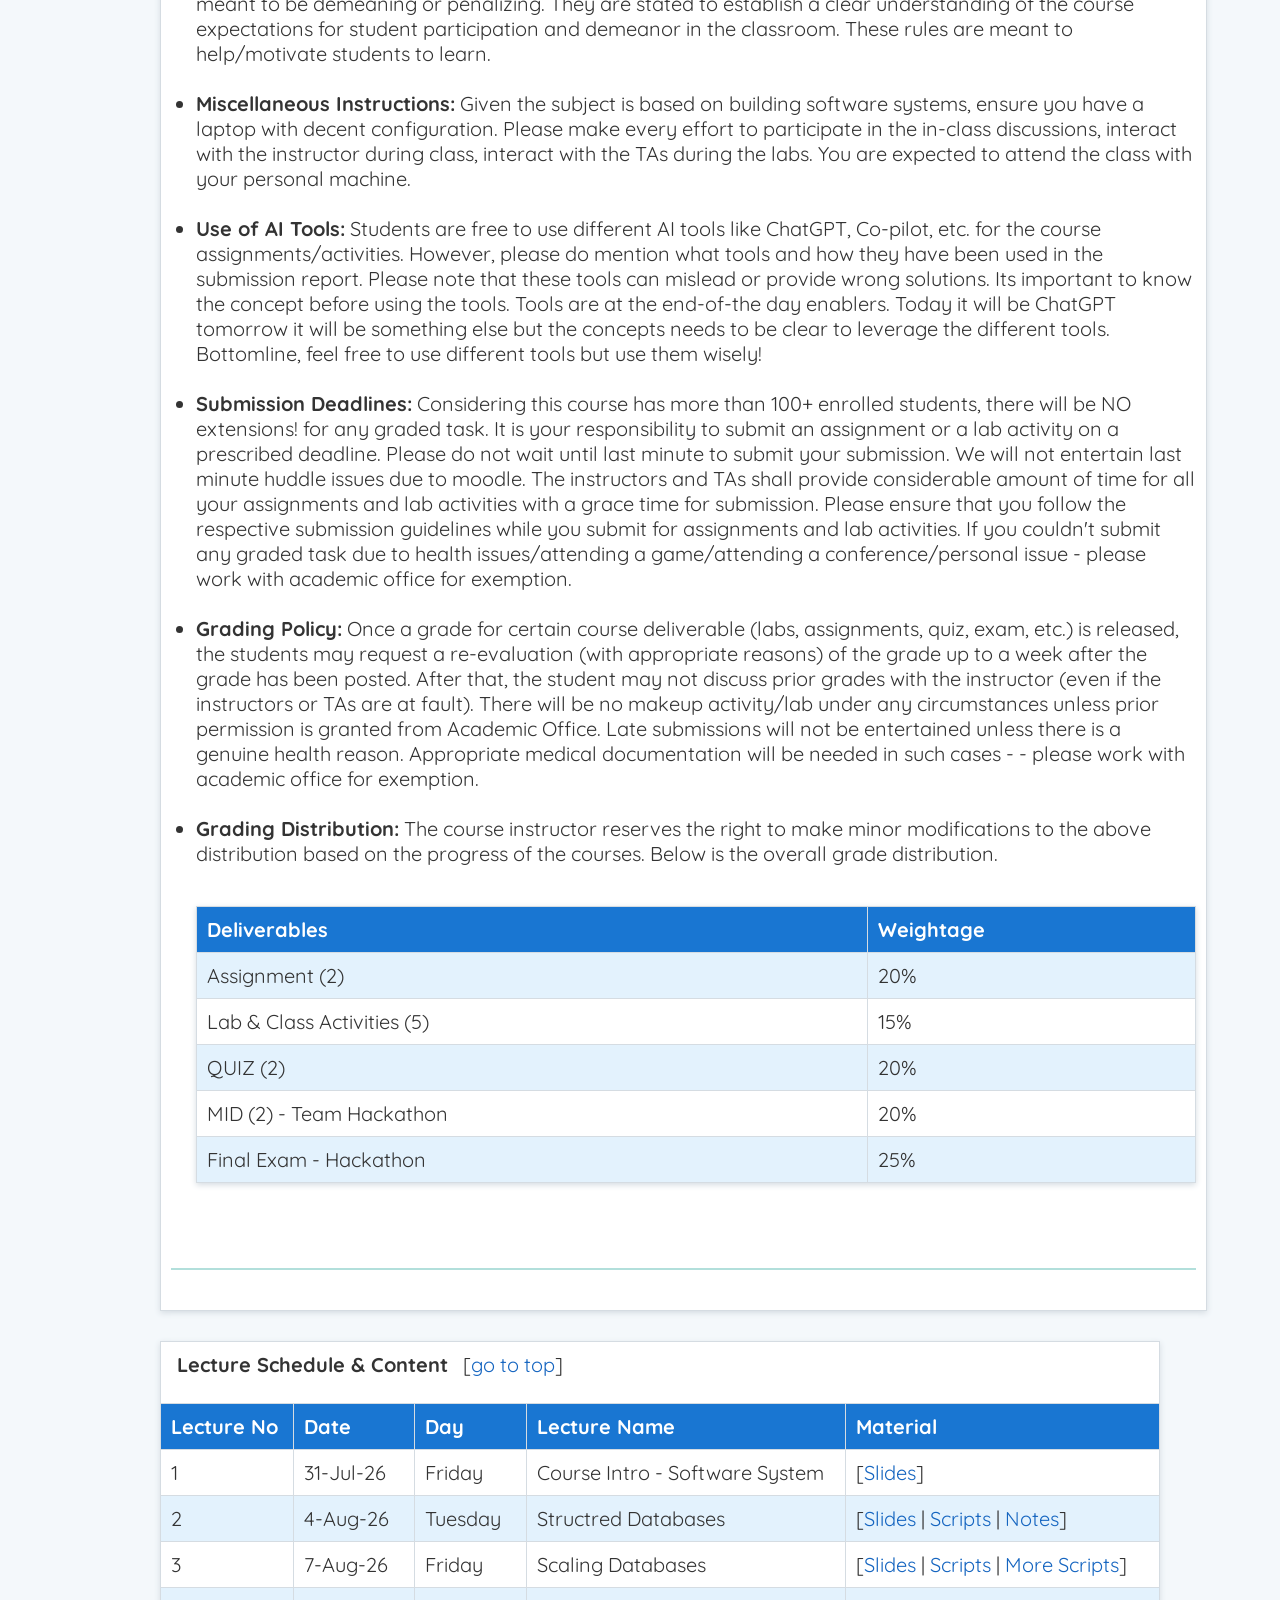
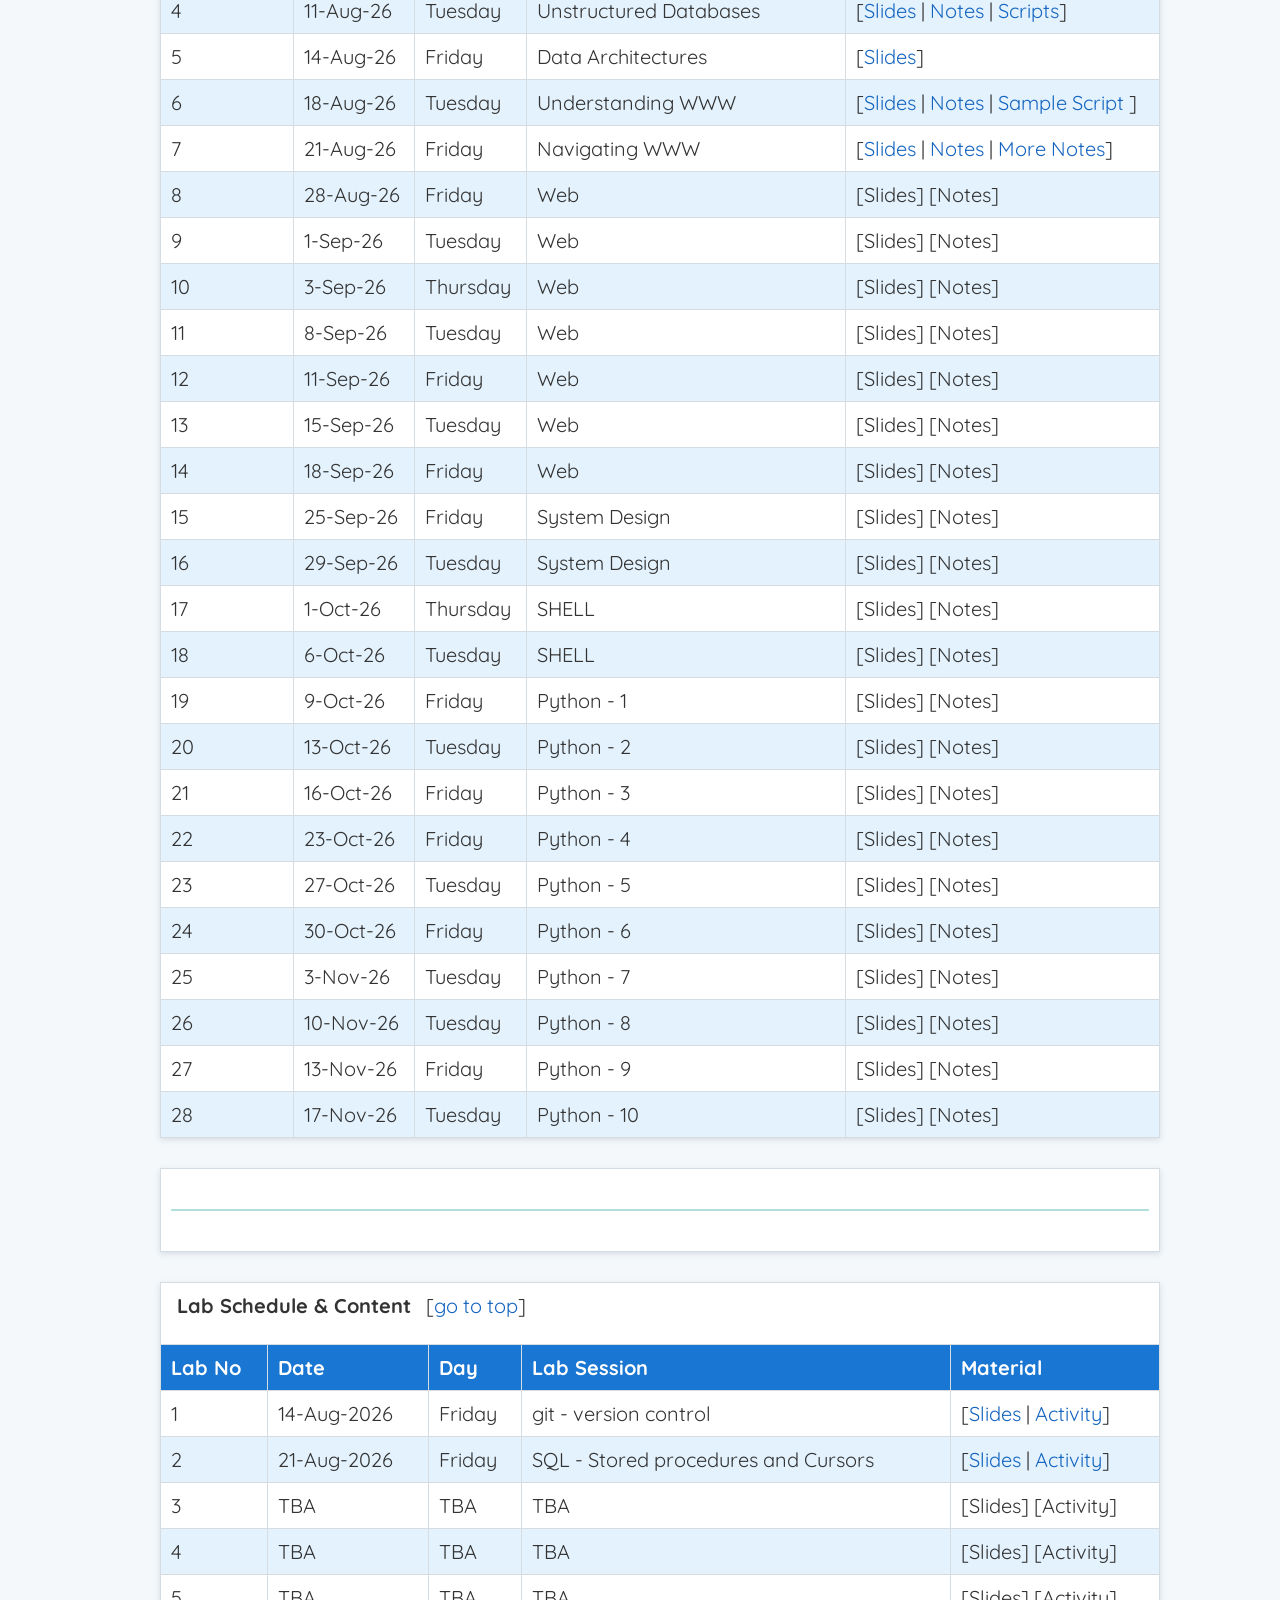
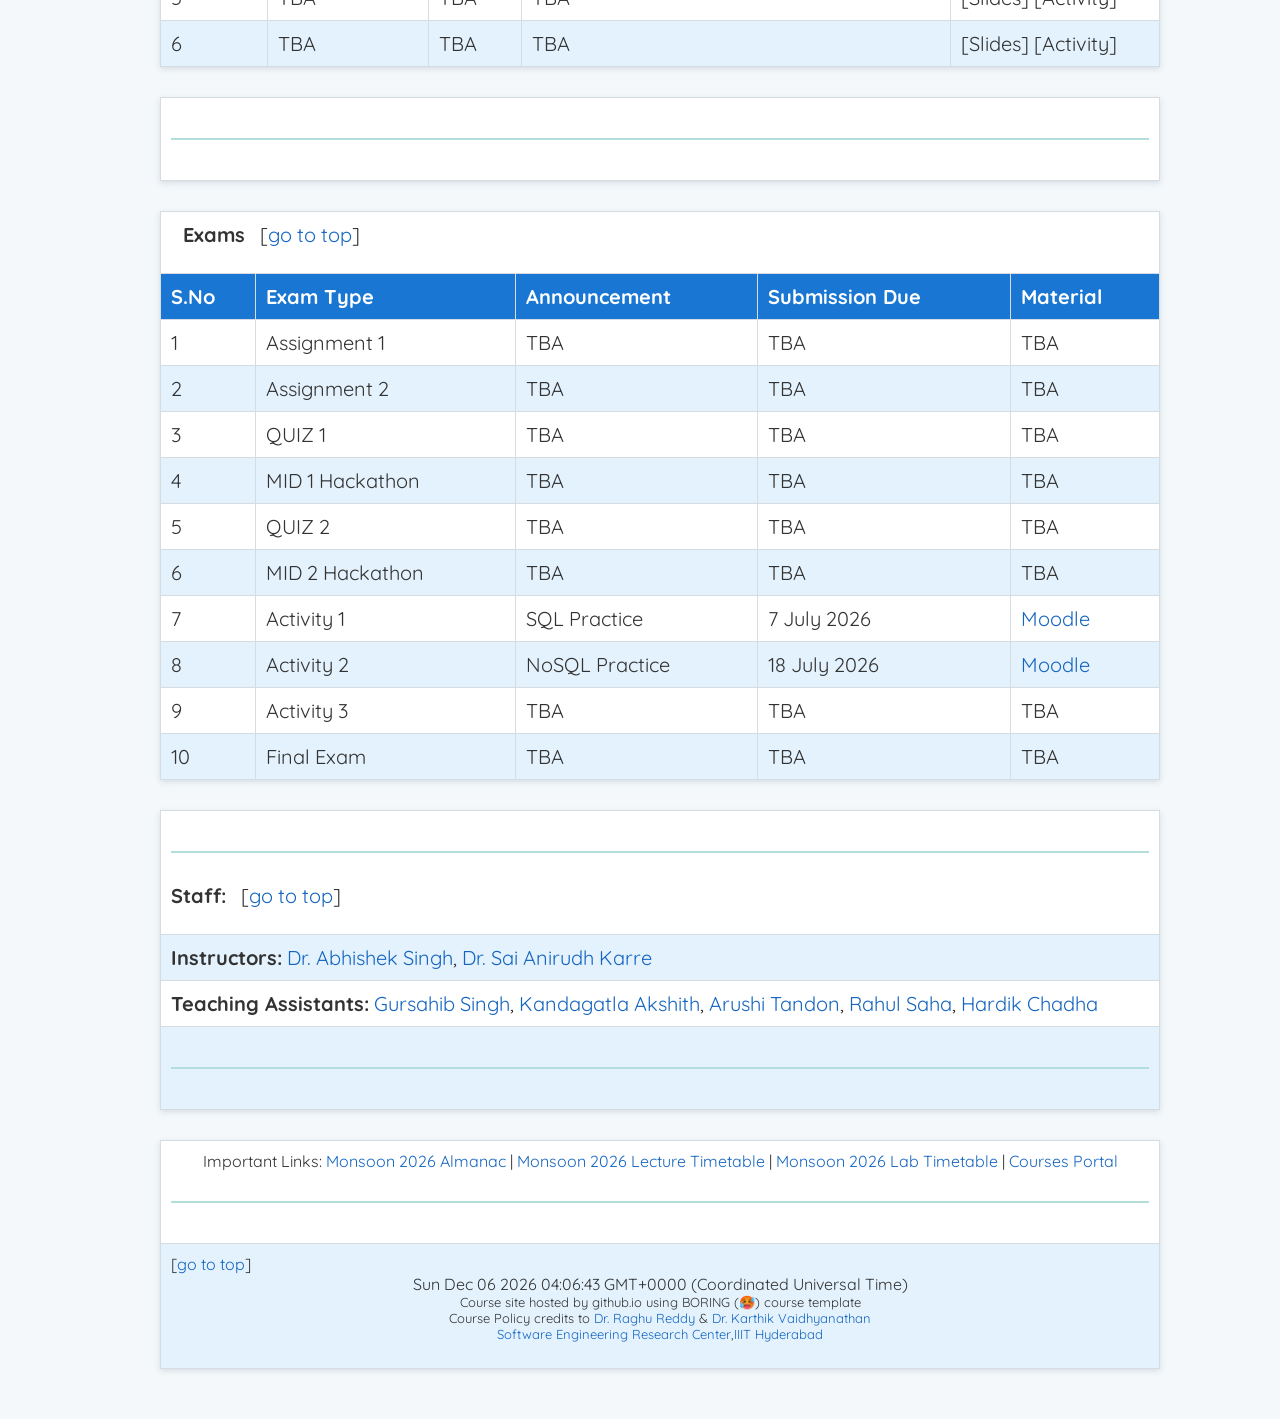
==== commit f16f3ee4: "add: dark mode toggle serc course page" ====
--- a/ssd_coursePage.html
+++ b/ssd_coursePage.html
@@ -6,10 +6,10 @@
 <link href="https://cdn.jsdelivr.net/npm/bootstrap@4.6.1/dist/css/bootstrap.min.css" rel="stylesheet" integrity="sha256-DF7Zhf293AJxJNTmh5zhoYYIMs2oXitRfBjY+9L//AY=" crossorigin="anonymous">
 <link rel="stylesheet" href="ssd.css" crossorigin="anonymous">
 <style>
-body {font-family: Quicksand; font-size: 20px; color:#333}
+body {font-family: Quicksand; font-size: 20px; color:var(--body-text)}
         table
         {
-            font-family: Quicksand; font-size:20px; color:#333;
+            font-family: Quicksand; font-size:20px; color:var(--table-text);
             border-collapse:collapse;
             width:1000px;
             padding:10px;
@@ -18,10 +18,11 @@
         }
 
 	.light-text-row {
-        color: #ADADAD; 
+        color: var(--subtle-text);
     }
 
 </style>
+<script src="theme.js"></script>
 
 
 	<script>
@@ -58,6 +59,7 @@
 <script src="https://ajax.googleapis.com/ajax/libs/jquery/3.5.1/jquery.min.js"></script>
 </head>
 <body onload="startTime()">
+	<button id="theme-toggle" class="theme-toggle" type="button" aria-pressed="false">Dark mode</button>
 	<!--<script>
 	alert("All the Best for your Final Exam!"");
 		</script>-->
--- a/ssd.css
+++ b/ssd.css
@@ -1,36 +1,80 @@
+:root {
+    color-scheme: light;
+    --page: #f4f8fb;
+    --surface: #ffffff;
+    --body-text: #333333;
+    --table-text: #333333;
+    --heading-blue: #1565c0;
+    --heading-blue-border: #42a5f5;
+    --heading-teal: #00897b;
+    --heading-teal-border: #26a69a;
+    --heading-orange: #ef6c00;
+    --link: #1565c0;
+    --link-hover: #e65100;
+    --border: #d5dce2;
+    --table-head: #1976d2;
+    --table-head-text: #ffffff;
+    --stripe: #e3f2fd;
+    --row-hover: #fff3e0;
+    --rule: #b2dfdb;
+    --subtle-text: #adadad;
+}
+
+:root[data-theme="dark"] {
+    color-scheme: dark;
+    --page: #101923;
+    --surface: #1b2937;
+    --body-text: #e8eef4;
+    --table-text: #e8eef4;
+    --heading-blue: #88c4ff;
+    --heading-blue-border: #4794d5;
+    --heading-teal: #74d7cb;
+    --heading-teal-border: #3a9f96;
+    --heading-orange: #ffb66d;
+    --link: #91c9ff;
+    --link-hover: #ffc18a;
+    --border: #405466;
+    --table-head: #245b90;
+    --table-head-text: #f2f8ff;
+    --stripe: #21384b;
+    --row-hover: #473b31;
+    --rule: #4d827f;
+    --subtle-text: #b8c4cf;
+}
+
 body{
     font-family:Arial,sans-serif;
     max-width:1000px;
     margin:auto;
     padding:20px;
-    color:#263238;
-    background:#f4f8fb;
+    color:var(--body-text);
+    background:var(--page);
     line-height:1.6;
 }
 
 h1{
-    color:#1565c0;
-    border-bottom:3px solid #42a5f5;
+    color:var(--heading-blue);
+    border-bottom:3px solid var(--heading-blue-border);
     padding-bottom:10px;
 }
 
 h2{
-    color:#00897b;
-    border-left:4px solid #26a69a;
+    color:var(--heading-teal);
+    border-left:4px solid var(--heading-teal-border);
     padding-left:10px
 }
 
 h3{
-    color:#ef6c00
+    color:var(--heading-orange)
 }
 
 a{
-    color:#1565c0;
+    color:var(--link);
     text-decoration:none
 }
 
 a:hover{
-    color:#e65100;
+    color:var(--link-hover);
     text-decoration:underline
 }
 
@@ -38,35 +82,52 @@
     width:100%;
     border-collapse:collapse;
     margin:15px 0 30px;
-    background:white;
-    box-shadow:0 2px 6px #d5dce2;
+    background:var(--surface);
+    box-shadow:0 2px 6px var(--border);
 }
 
 th,td{
     padding:10px;
-    border:1px solid #d5dce2;
+    border:1px solid var(--border);
     text-align:left
 }
 
 th{
-    background:#1976d2;
-    color:white
+    background:var(--table-head);
+    color:var(--table-head-text)
 }
 
 tr:nth-child(even){
-    background:#e3f2fd
+    background:var(--stripe)
 }
 
 tr:hover{
-    background:#fff3e0
+    background:var(--row-hover)
 }
 
 hr{
     border:0;
-    border-top:2px solid #b2dfdb;
+    border-top:2px solid var(--rule);
     margin:30px 0
 }
 
 ul{
     padding-left:25px
-}+}
+
+.theme-toggle {
+    padding: 8px 12px;
+    border: 1px solid var(--border);
+    border-radius: 6px;
+    background: var(--surface);
+    color: var(--body-text);
+    font: inherit;
+    cursor: pointer;
+}
+
+.theme-toggle:hover { background: var(--stripe); }
+
+.theme-toggle:focus-visible {
+    outline: 3px solid var(--heading-blue);
+    outline-offset: 2px;
+}
